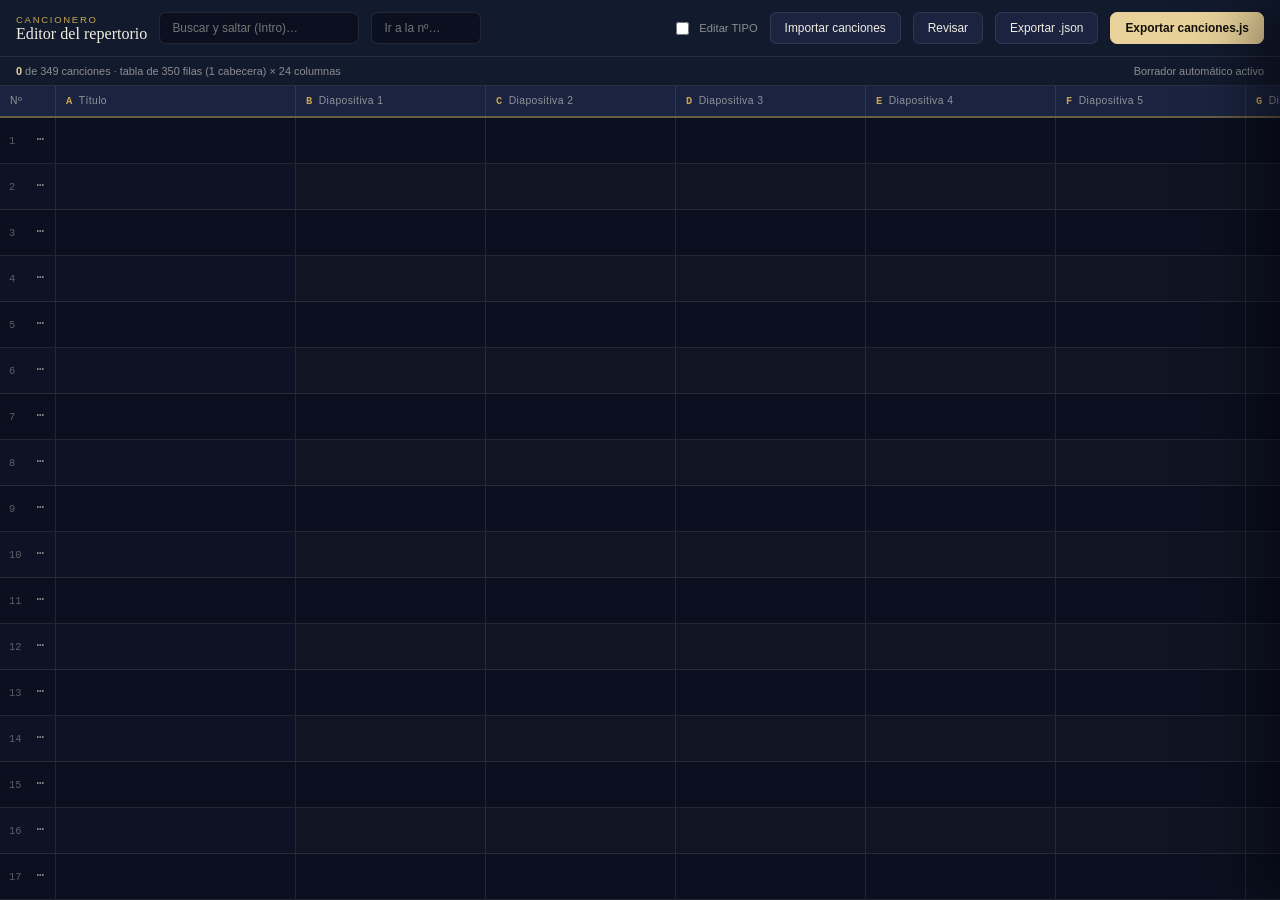
==== editor.html @ 3f7a2bd8 "Add files via upload" ====
<!DOCTYPE html>
<html lang="es">
<head>
<meta charset="utf-8">
<meta name="viewport" content="width=device-width, initial-scale=1">
<title>Editor del repertorio · Cancionero</title>
<link rel="stylesheet" href="css/editor.css">
</head>
<body>

<!-- ==========================================================================
     BARRA SUPERIOR
     ========================================================================== -->
<header class="cabecera">
  <h1 class="cabecera__titulo">
    <small>Cancionero</small>
    Editor del repertorio
  </h1>

  <input class="campo" id="buscar" type="search" placeholder="Buscar y saltar (Intro)…"
         style="width: 200px" autocomplete="off" aria-label="Buscar en títulos y letras">

  <input class="campo" id="ir-fila" type="number" min="1" max="349" placeholder="Ir a la nº…"
         style="width: 110px" aria-label="Ir a la canción número">

  <span class="separador"></span>

  <label class="interruptor" title="La columna TIPO llega del archivo de datos y se conserva tal cual.">
    <input type="checkbox" id="editar-tipo"> Editar TIPO
  </label>

  <button class="boton" id="btn-importar" type="button">Importar canciones</button>
  <button class="boton" id="btn-revisar" type="button">Revisar</button>
  <button class="boton" id="btn-exportar-json" type="button">Exportar .json</button>
  <button class="boton boton--principal" id="btn-exportar-js" type="button">Exportar canciones.js</button>
</header>

<div class="aviso" id="aviso-borrador">
  <span id="aviso-borrador-texto"></span>
  <span class="separador"></span>
  <button class="boton boton--sutil boton--peligro" id="btn-vaciar-todo" type="button">Empezar de cero</button>
</div>

<div class="cabecera" style="padding: 8px 16px">
  <span class="estado" id="estado"></span>
  <span class="separador"></span>
  <span class="estado" id="guardado">Borrador automático activo</span>
</div>

<!-- ==========================================================================
     CUADRÍCULA · fila 1 = cabecera · filas 2–350 = las 349 canciones
     Solo existen en el DOM las filas visibles.
     ========================================================================== -->
<div class="rejilla" id="rejilla" tabindex="0">
  <div class="rejilla__cabecera" id="rejilla-cabecera" role="row"></div>
  <div class="rejilla__cuerpo" id="rejilla-cuerpo"></div>
</div>

<!-- ==========================================================================
     CAJÓN · edición cómoda de una canción
     ========================================================================== -->
<div class="fondo-cajon" id="fondo-cajon" data-visible="false"></div>

<aside class="cajon" id="cajon" data-abierto="false" aria-label="Edición de la canción">
  <div class="cajon__cabecera">
    <h2 class="cajon__titulo" id="cajon-titulo"></h2>
    <span class="separador"></span>
    <button class="boton boton--sutil" id="cerrar-cajon" type="button">Cerrar</button>
  </div>

  <div class="cajon__cuerpo" id="cajon-cuerpo"></div>

  <div class="cajon__pie">
    <button class="boton boton--principal" id="btn-repartir" type="button">Pegar letra y repartirla</button>
    <span class="separador"></span>
    <button class="boton boton--sutil boton--peligro" id="btn-vaciar-fila" type="button">Vaciar esta canción</button>
  </div>
</aside>

<!-- ==========================================================================
     DIÁLOGO · importar
     ========================================================================== -->
<div class="dialogo" id="dlg-importar" role="dialog" aria-labelledby="titulo-importar">
  <div class="dialogo__caja">
    <h2 class="dialogo__titulo" id="titulo-importar">Importar canciones</h2>
    <p class="dialogo__ayuda">
      Carga el <code>canciones.js</code> que ya tengas publicado, o el <code>canciones.json</code>
      exportado desde aquí. Cada canción vuelve a su número original; las que no quepan se descartan.
      <strong>Sustituye todo el contenido actual de la tabla.</strong>
    </p>

    <p><input type="file" id="archivo" accept=".js,.json,.txt"></p>
    <textarea id="texto-importado" placeholder="…o pega aquí el contenido del archivo"></textarea>
    <p class="previsualizacion" data-error="true" id="error-importar"></p>

    <div class="acciones-dialogo">
      <button class="boton boton--sutil" type="button" data-cerrar="dlg-importar">Cancelar</button>
      <button class="boton boton--principal" id="confirmar-importar" type="button">Importar y reemplazar</button>
    </div>
  </div>
</div>

<!-- ==========================================================================
     DIÁLOGO · repartir letra
     ========================================================================== -->
<div class="dialogo" id="dlg-reparto" role="dialog" aria-labelledby="titulo-reparto">
  <div class="dialogo__caja">
    <h2 class="dialogo__titulo" id="titulo-reparto">Pegar letra y repartirla</h2>
    <p class="dialogo__ayuda">
      Copia la letra completa y pégala aquí. Se reparte entre las 22 diapositivas de la canción
      abierta, y lo que ya hubiera en ellas se sustituye.
    </p>

    <textarea id="letra-pegada" placeholder="Pega aquí la letra completa…"></textarea>

    <div class="opciones">
      <label><input type="radio" name="modo" value="blanco" checked> Separar por línea en blanco</label>
      <label><input type="radio" name="modo" value="lineas"> Cada
        <input class="campo" id="lineas-por-bloque" type="number" min="1" max="12" value="4"
               style="width: 62px" aria-label="Líneas por diapositiva"> líneas</label>
      <label><input type="radio" name="modo" value="marca"> Separar por <code>---</code></label>
      <label><input type="checkbox" id="unir-sobrante" checked> Unir el sobrante en la última</label>
    </div>

    <p class="previsualizacion" id="previsualizacion"></p>

    <div class="acciones-dialogo">
      <button class="boton boton--sutil" type="button" data-cerrar="dlg-reparto">Cancelar</button>
      <button class="boton boton--principal" id="aplicar-reparto" type="button" disabled>Repartir</button>
    </div>
  </div>
</div>

<!-- ==========================================================================
     DIÁLOGO · revisión
     ========================================================================== -->
<div class="dialogo" id="dlg-revision" role="dialog" aria-labelledby="titulo-revision">
  <div class="dialogo__caja">
    <h2 class="dialogo__titulo" id="titulo-revision">Revisión antes de publicar</h2>
    <p class="dialogo__ayuda">
      Nada de esto impide exportar: son avisos para que no se cuele una canción sin título
      o una estrofa que se verá diminuta en la pantalla.
    </p>
    <ul class="informe" id="informe"></ul>
    <div class="acciones-dialogo">
      <button class="boton boton--principal" type="button" data-cerrar="dlg-revision">Entendido</button>
    </div>
  </div>
</div>

<script src="js/config.js"></script>
<script src="js/editor.js"></script>
</body>
</html>
---- css/editor.css ----
/* ============================================================================
   editor.css · Editor local del repertorio
   ----------------------------------------------------------------------------
   Es una herramienta de trabajo, no una portada: densidad alta, contraste alto
   y cero adornos. Comparte paleta con el cancionero para que se note que son
   la misma casa, pero aquí manda la cuadrícula.
   ========================================================================== */

:root {
  --noche:       #0b1020;
  --noche-2:     #121a2e;
  --noche-3:     #1a2440;
  --linea:       rgba(242, 237, 225, .10);
  --hueso:       #f2ede1;
  --hueso-tenue: rgba(242, 237, 225, .55);
  --laton:       #c9a44c;
  --laton-claro: #e8d29a;
  --menta:       #7cb9a4;
  --alerta:      #e08a6a;

  --display: "Iowan Old Style", "Palatino Linotype", Palatino, Georgia, serif;
  --interfaz: "Segoe UI", Inter, -apple-system, BlinkMacSystemFont, Arial, sans-serif;
  --mono: "SFMono-Regular", Consolas, "Liberation Mono", Menlo, monospace;

  /* Medidas de la cuadrícula (las lee también el JavaScript). */
  --w-num: 56px;
  --w-titulo: 240px;
  --w-diapo: 190px;
  --w-tipo: 104px;
  --alto-fila: 46px;
}

*, *::before, *::after { box-sizing: border-box; }

html, body {
  margin: 0;
  height: 100%;
  background: var(--noche);
  color: var(--hueso);
  font-family: var(--interfaz);
  font-size: 14px;
  -webkit-font-smoothing: antialiased;
}

body { display: flex; flex-direction: column; overflow: hidden; }

:focus-visible { outline: 2px solid var(--laton-claro); outline-offset: 1px; }

/* ------------------------------------------------------------ Cabecera -- */
.cabecera {
  display: flex;
  align-items: center;
  gap: 12px;
  flex-wrap: wrap;
  padding: 12px 16px;
  border-bottom: 1px solid var(--linea);
  background: var(--noche-2);
}

.cabecera__titulo {
  font-family: var(--display);
  font-size: 1.15rem;
  font-weight: 400;
  margin: 0;
  white-space: nowrap;
}
.cabecera__titulo small {
  display: block;
  font-family: var(--interfaz);
  font-size: .68rem;
  letter-spacing: .18em;
  text-transform: uppercase;
  color: var(--laton);
}

.separador { flex: 1; }

/* -------------------------------------------------------------- Botones -- */
.boton {
  font: inherit;
  font-size: .85rem;
  color: var(--hueso);
  background: var(--noche-3);
  border: 1px solid var(--linea);
  border-radius: 7px;
  padding: 8px 14px;
  cursor: pointer;
  white-space: nowrap;
  transition: background .15s, border-color .15s;
}
.boton:hover { background: #24304f; border-color: rgba(242, 237, 225, .25); }
.boton--principal {
  background: var(--laton-claro);
  border-color: var(--laton-claro);
  color: #14100a;
  font-weight: 600;
}
.boton--principal:hover { background: #f2e0b4; }
.boton--sutil { background: transparent; }
.boton--peligro { color: var(--alerta); }

.campo {
  font: inherit;
  font-size: .85rem;
  color: var(--hueso);
  background: var(--noche);
  border: 1px solid var(--linea);
  border-radius: 7px;
  padding: 8px 12px;
}
.campo:focus { border-color: rgba(201, 164, 76, .6); }

.interruptor {
  display: inline-flex;
  align-items: center;
  gap: 7px;
  font-size: .8rem;
  color: var(--hueso-tenue);
  cursor: pointer;
  user-select: none;
}

/* ----------------------------------------------------------- Avisos ----- */
.aviso {
  display: none;
  align-items: center;
  gap: 12px;
  padding: 10px 16px;
  font-size: .85rem;
  background: rgba(201, 164, 76, .12);
  border-bottom: 1px solid rgba(201, 164, 76, .3);
}
.aviso[data-visible="true"] { display: flex; }
.aviso--error { background: rgba(224, 138, 106, .14); border-bottom-color: rgba(224, 138, 106, .4); }

.estado {
  font-size: .78rem;
  color: var(--hueso-tenue);
  font-variant-numeric: tabular-nums;
}
.estado strong { color: var(--laton-claro); font-weight: 600; }

/* =========================================================== Cuadrícula == */
.rejilla {
  flex: 1;
  overflow: auto;
  position: relative;
  scrollbar-color: #33405f var(--noche);
}

/* Fila 1 del documento: la cabecera. Se queda pegada arriba. */
.rejilla__cabecera {
  position: sticky;
  top: 0;
  z-index: 3;
  display: grid;
  grid-template-columns: var(--plantilla-cols);
  width: max-content;
  min-width: 100%;
  background: var(--noche-3);
  border-bottom: 2px solid rgba(201, 164, 76, .45);
}

.celda-cabecera {
  padding: 9px 10px;
  font-size: .74rem;
  letter-spacing: .04em;
  color: var(--hueso-tenue);
  border-right: 1px solid var(--linea);
  overflow: hidden;
  white-space: nowrap;
  text-overflow: ellipsis;
}
.celda-cabecera b {
  color: var(--laton);
  font-family: var(--mono);
  font-weight: 700;
  margin-right: 6px;
}
.celda-cabecera--fija {
  position: sticky;
  z-index: 4;
  background: var(--noche-3);
}

/* Cuerpo virtualizado: solo existen en el DOM las filas visibles. */
.rejilla__cuerpo {
  position: relative;
  width: max-content;
  min-width: 100%;
}

.fila {
  position: absolute;
  left: 0;
  display: grid;
  grid-template-columns: var(--plantilla-cols);
  height: var(--alto-fila);
  width: max-content;
  min-width: 100%;
  border-bottom: 1px solid var(--linea);
}
/* El rayado va por número de fila, no por posición en el DOM: las filas se
   crean y destruyen al desplazarse, así que nth-child daría un patrón loco. */
.fila[data-par="true"] { background: rgba(255, 255, 255, .018); }
.fila[data-con-contenido="true"] .celda-num { color: var(--laton); }
.fila[data-resaltada="true"] { background: rgba(201, 164, 76, .14); }

.celda {
  border-right: 1px solid var(--linea);
  display: flex;
  align-items: stretch;
  min-width: 0;
}

/* Las dos primeras columnas se quedan a la vista al desplazarse en horizontal. */
.celda--fija { position: sticky; z-index: 2; background: var(--noche); }
.fila[data-par="true"] .celda--fija { background: #0d1324; }

/* Un único sitio donde se decide dónde se pega cada columna fija.
   Lo usan tanto la cabecera como las filas, así que nunca se descuadran. */
.pegada-0 { left: 0; }
.pegada-1 { left: var(--w-num); }

.celda-num {
  align-items: center;
  justify-content: space-between;
  padding: 0 6px 0 9px;
  font-family: var(--mono);
  font-size: .74rem;
  color: rgba(242, 237, 225, .35);
}

.abrir-fila {
  font: inherit;
  font-size: .9rem;
  line-height: 1;
  color: var(--hueso-tenue);
  background: none;
  border: 0;
  padding: 4px 5px;
  border-radius: 5px;
  cursor: pointer;
}
.abrir-fila:hover { color: var(--laton-claro); background: rgba(255, 255, 255, .07); }

/* Campos de la cuadrícula: sin bordes propios, la rejilla ya los dibuja. */
.entrada, .entrada-multilinea {
  width: 100%;
  border: 0;
  background: transparent;
  color: var(--hueso);
  font: inherit;
  padding: 6px 9px;
  resize: none;
}
.entrada:focus, .entrada-multilinea:focus {
  outline: 0;
  background: rgba(201, 164, 76, .12);
  box-shadow: inset 0 0 0 1px rgba(201, 164, 76, .6);
}
.entrada-multilinea {
  font-size: .8rem;
  line-height: 1.35;
  white-space: pre;
  overflow: hidden;
}
.entrada-multilinea:focus { overflow: auto; }

.entrada--titulo { font-family: var(--display); font-size: .95rem; }

.celda-tipo {
  align-items: center;
  justify-content: center;
  font-size: .72rem;
  letter-spacing: .08em;
  text-transform: uppercase;
  color: var(--hueso-tenue);
}
.celda-tipo[data-tipo="1"] { color: var(--laton); }
.celda-tipo[data-tipo="2"] { color: var(--menta); }
.celda-tipo select {
  font: inherit;
  font-size: .78rem;
  color: inherit;
  background: var(--noche-3);
  border: 1px solid var(--linea);
  border-radius: 5px;
  padding: 3px 5px;
}

/* ================================================================ Cajón == */
.cajon {
  position: fixed;
  inset: 0 0 0 auto;
  width: min(720px, 100%);
  z-index: 20;
  background: var(--noche-2);
  border-left: 1px solid var(--linea);
  box-shadow: -24px 0 60px rgba(0, 0, 0, .5);
  transform: translateX(100%);
  transition: transform .22s ease;
  display: flex;
  flex-direction: column;
}
.cajon[data-abierto="true"] { transform: none; }

.cajon__cabecera {
  display: flex;
  align-items: center;
  gap: 10px;
  padding: 14px 18px;
  border-bottom: 1px solid var(--linea);
}
.cajon__titulo { font-family: var(--display); font-size: 1.05rem; margin: 0; }
.cajon__cuerpo { flex: 1; overflow: auto; padding: 18px; }
.cajon__pie {
  display: flex;
  gap: 10px;
  padding: 14px 18px;
  border-top: 1px solid var(--linea);
}

.bloque-diapo { margin-bottom: 14px; }
.bloque-diapo label {
  display: block;
  font-size: .72rem;
  letter-spacing: .12em;
  text-transform: uppercase;
  color: var(--laton);
  margin-bottom: 5px;
}
.bloque-diapo textarea {
  width: 100%;
  min-height: 72px;
  font: inherit;
  line-height: 1.45;
  color: var(--hueso);
  background: var(--noche);
  border: 1px solid var(--linea);
  border-radius: 7px;
  padding: 9px 11px;
  resize: vertical;
}
.bloque-diapo textarea:focus { border-color: rgba(201, 164, 76, .6); }

.fondo-cajon {
  position: fixed;
  inset: 0;
  z-index: 19;
  background: rgba(4, 6, 12, .6);
  display: none;
}
.fondo-cajon[data-visible="true"] { display: block; }

/* ============================================================== Diálogo == */
.dialogo {
  position: fixed;
  inset: 0;
  z-index: 30;
  display: none;
  place-items: center;
  padding: 24px;
  background: rgba(4, 6, 12, .72);
}
.dialogo[data-abierto="true"] { display: grid; }

.dialogo__caja {
  width: min(760px, 100%);
  max-height: 90vh;
  overflow: auto;
  background: var(--noche-2);
  border: 1px solid var(--linea);
  border-radius: 12px;
  padding: 22px;
}
.dialogo__titulo { font-family: var(--display); font-size: 1.25rem; margin: 0 0 6px; }
.dialogo__ayuda { color: var(--hueso-tenue); margin: 0 0 16px; line-height: 1.55; }

.dialogo textarea {
  width: 100%;
  min-height: 220px;
  font-family: var(--mono);
  font-size: .82rem;
  line-height: 1.5;
  color: var(--hueso);
  background: var(--noche);
  border: 1px solid var(--linea);
  border-radius: 8px;
  padding: 12px;
  resize: vertical;
}

.opciones {
  display: flex;
  flex-wrap: wrap;
  gap: 16px;
  align-items: center;
  margin: 14px 0;
  font-size: .85rem;
  color: var(--hueso-tenue);
}
.opciones label { display: inline-flex; align-items: center; gap: 6px; cursor: pointer; }

.previsualizacion {
  margin: 12px 0 0;
  font-size: .82rem;
  color: var(--laton-claro);
  font-variant-numeric: tabular-nums;
}
.previsualizacion[data-error="true"] { color: var(--alerta); }

.acciones-dialogo { display: flex; gap: 10px; justify-content: flex-end; margin-top: 18px; }

/* ============================================================= Informe === */
.informe { list-style: none; margin: 0; padding: 0; font-size: .85rem; line-height: 1.7; }
.informe li { padding-left: 20px; position: relative; }
.informe li::before { content: "·"; position: absolute; left: 6px; color: var(--laton); }
.informe li[data-nivel="error"]::before { content: "!"; color: var(--alerta); }

/* ============================================================== Ayuda ==== */
kbd {
  font-family: var(--mono);
  font-size: .78em;
  background: var(--noche-3);
  border: 1px solid var(--linea);
  border-bottom-width: 2px;
  border-radius: 4px;
  padding: 1px 5px;
}
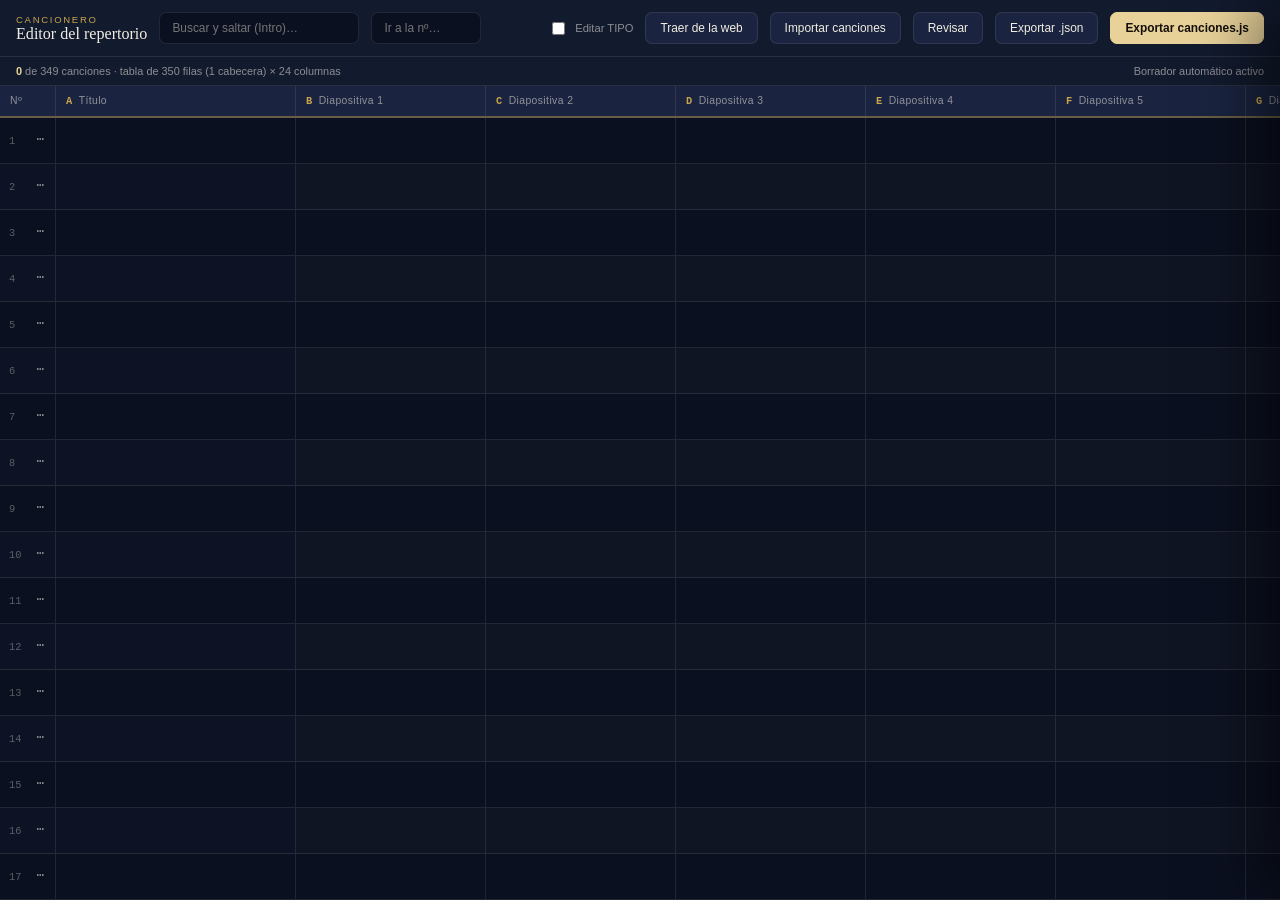
==== commit 5fc2a337: "Add files via upload" ====
--- a/editor.html
+++ b/editor.html
@@ -29,6 +29,7 @@
     <input type="checkbox" id="editar-tipo"> Editar TIPO
   </label>
 
+  <button class="boton" id="btn-web" type="button">Traer de la web</button>
   <button class="boton" id="btn-importar" type="button">Importar canciones</button>
   <button class="boton" id="btn-revisar" type="button">Revisar</button>
   <button class="boton" id="btn-exportar-json" type="button">Exportar .json</button>
@@ -91,6 +92,21 @@
 
     <p><input type="file" id="archivo" accept=".js,.json,.txt"></p>
     <textarea id="texto-importado" placeholder="…o pega aquí el contenido del archivo"></textarea>
+
+    <div class="opciones">
+      <label><input type="radio" name="modo-import" value="reemplazar" checked>
+        Reemplazar toda la tabla</label>
+      <label><input type="radio" name="modo-import" value="anadir">
+        Añadir a lo que ya hay</label>
+      <label><input type="checkbox" id="marcar-ambas" checked>
+        Si el título ya existe con otro TIPO, marcarlo como <strong>3 · Ambas</strong></label>
+    </div>
+
+    <p class="dialogo__ayuda" style="margin: 0">
+      Para juntar los dos cancioneros: importa primero el Dominical reemplazando, y después
+      el de Santa Cena <strong>añadiendo</strong>. Lo que esté en las dos páginas queda como Ambas.
+    </p>
+
     <p class="previsualizacion" data-error="true" id="error-importar"></p>
 
     <div class="acciones-dialogo">
@@ -148,6 +164,212 @@
   </div>
 </div>
 
+<!-- ==========================================================================
+     DIÁLOGO · traer del cancionero web
+     ========================================================================== -->
+<div class="dialogo" id="dlg-web" role="dialog" aria-labelledby="titulo-web">
+  <div class="dialogo__caja">
+    <h2 class="dialogo__titulo" id="titulo-web">Traer las letras del cancionero web</h2>
+    <p class="dialogo__ayuda">
+      Este código lee la página que tengas abierta y descarga un <code>.json</code> con todas
+      sus canciones ya repartidas en diapositivas. <strong>Se ejecuta en tu navegador, sobre
+      tu propia web</strong>: nada sale de tu ordenador.
+    </p>
+
+    <ol class="pasos">
+      <li>Abre la página del cancionero (la de <strong>Dominical</strong> o la de <strong>Santa Cena</strong>).</li>
+      <li>Pulsa <kbd>F12</kbd> y ve a la pestaña <strong>Console</strong>. Si pide confirmación
+          para pegar, escribe <code>allow pasting</code> y pulsa <kbd>Intro</kbd>.</li>
+      <li>Pega el código de abajo y pulsa <kbd>Intro</kbd>. Se descargará el archivo.</li>
+      <li>Vuelve aquí, pulsa <strong>Importar canciones</strong> y carga ese archivo.</li>
+    </ol>
+
+    <div class="opciones">
+      <label>TIPO de la página que vas a leer:
+        <select class="campo" id="tipo-extractor">
+          <option value="1" selected>1 · Dominical</option>
+          <option value="2">2 · Santa Cena</option>
+        </select>
+      </label>
+      <label><input type="checkbox" id="quitar-marcas" checked>
+        Quitar las marcas de repetición <code>//…//</code></label>
+    </div>
+
+    <pre class="codigo" id="codigo-listo"></pre>
+
+    <div class="acciones-dialogo">
+      <button class="boton boton--sutil" type="button" data-cerrar="dlg-web">Cerrar</button>
+      <button class="boton boton--principal" id="copiar-codigo" type="button">Copiar el código</button>
+    </div>
+  </div>
+</div>
+
+<!-- ==========================================================================
+     EXTRACTOR
+     --------------------------------------------------------------------------
+     No es un script de esta página: es el texto que se copia y se pega en la
+     consola del navegador estando en el cancionero web. Vive aquí, en un
+     bloque de texto plano, para poder leerlo y corregirlo como código normal
+     en vez de como una cadena llena de escapes.
+
+     Las dos primeras líneas las reescribe editor.js según lo que elijas arriba.
+     ========================================================================== -->
+<script id="codigo-extractor" type="text/plain">
+(function extraerCancionero() {
+  'use strict';
+
+  var TIPO = 1;                  // 1 = Dominical · 2 = Santa Cena
+  var QUITAR_MARCAS = true;      // //estribillo// y /repetir/
+  var MAX_DIAPOS = 22;
+
+  /* Los títulos de Google Sites son encabezados con un ancla propia
+     (id="h.xxxxx"). Cada canción va desde su ancla hasta la siguiente. */
+  var anclas = Array.prototype.slice.call(document.querySelectorAll('[id^="h."]'));
+  if (!anclas.length) {
+    console.error('Aquí no hay ningún cancionero: abre la página de las canciones.');
+    return;
+  }
+
+  /* Texto de un trozo del documento respetando los saltos de línea de los
+     bloques. innerText haría lo mismo, pero depende de que el navegador haya
+     calculado el diseño y aquí trabajamos sobre fragmentos sueltos. */
+  var BLOQUES = /^(P|DIV|H1|H2|H3|H4|H5|H6|LI|TR|SECTION|ARTICLE|BLOCKQUOTE)$/;
+
+  function textoDe(raiz) {
+    var salida = '';
+    (function recorrer(nodo) {
+      if (nodo.nodeType === 3) { salida += nodo.nodeValue; return; }
+      /* 1 = elemento, 11 = fragmento. El fragmento es la raíz que devuelve
+         cloneContents(): si no se le deja pasar, no se recorre nada. */
+      if (nodo.nodeType !== 1 && nodo.nodeType !== 11) { return; }
+      var etiqueta = nodo.tagName || '';
+      if (etiqueta === 'SCRIPT' || etiqueta === 'STYLE') { return; }
+      if (etiqueta === 'BR') { salida += '\n'; return; }
+      var esBloque = BLOQUES.test(etiqueta);
+      if (esBloque && salida && salida.charAt(salida.length - 1) !== '\n') { salida += '\n'; }
+      for (var i = 0; i < nodo.childNodes.length; i++) { recorrer(nodo.childNodes[i]); }
+      if (esBloque) { salida += '\n'; }
+    })(raiz);
+    return salida;
+  }
+
+  function trozoEntre(desde, hasta) {
+    var rango = document.createRange();
+    rango.setStartAfter(desde);
+    if (hasta) { rango.setEndBefore(hasta); }
+    else { rango.setEnd(document.body, document.body.childNodes.length); }
+    return textoDe(rango.cloneContents());
+  }
+
+  function limpiar(texto) {
+    var t = String(texto).replace(/\r\n/g, '\n').replace(/\u00a0/g, ' ');
+    if (QUITAR_MARCAS) { t = t.replace(/\/{1,4}/g, ''); }
+
+    /* En la web hay canciones escritas de corrido, con dos o más espacios
+       donde debería haber un salto de línea. Si se aplastan como espacio
+       normal, la canción entera acaba en una sola diapositiva ilegible. */
+    t = t.replace(/[ \t]{2,}/g, '\n');
+
+    return t
+      .split('\n')
+      .map(function (linea) { return linea.trim(); })
+      .join('\n')
+      .replace(/\n{3,}/g, '\n\n')
+      .trim();
+  }
+
+  /* Reparto en diapositivas.
+     Lo normal es que las estrofas vayan separadas por una línea en blanco. Lo
+     que manda para cortar no son los caracteres sino las líneas: proyectada a
+     diez metros, una diapositiva aguanta unas seis u ocho líneas y ni una más.
+     Los bloques que se pasan se subdividen en trozos parejos y la canción
+     queda marcada para repasar. */
+  var MAX_LINEAS = 8;
+  var LINEAS_IDEALES = 4;
+
+  function partirBloque(bloque) {
+    var lineas = bloque.split('\n').filter(function (l) { return l.trim(); });
+    if (lineas.length <= MAX_LINEAS) { return [bloque]; }
+
+    var trozos = Math.ceil(lineas.length / LINEAS_IDEALES);
+    var tamano = Math.ceil(lineas.length / trozos);     // reparto parejo, sin colas de una línea
+    var salida = [];
+    for (var i = 0; i < lineas.length; i += tamano) {
+      salida.push(lineas.slice(i, i + tamano).join('\n'));
+    }
+    return salida;
+  }
+
+  function repartir(texto) {
+    var brutos = texto.split(/\n\s*\n+/)
+      .map(function (b) { return b.trim(); })
+      .filter(function (b) { return b.length; });
+
+    var bloques = [], repasar = false;
+    brutos.forEach(function (b) {
+      var trozos = partirBloque(b);
+      if (trozos.length > 1) { repasar = true; }
+      bloques = bloques.concat(trozos);
+    });
+
+    if (bloques.length > MAX_DIAPOS) {
+      var cola = bloques.slice(MAX_DIAPOS - 1).join('\n\n');
+      bloques = bloques.slice(0, MAX_DIAPOS - 1);
+      bloques.push(cola);
+      repasar = true;
+    }
+    return { diapositivas: bloques, repasar: repasar };
+  }
+
+  var canciones = [], avisos = [], vistos = {};
+
+  anclas.forEach(function (ancla, i) {
+    var crudo = limpiar(trozoEntre(ancla, anclas[i + 1]));
+    if (!crudo) { return; }
+
+    var lineas = crudo.split('\n');
+    var titulo = (lineas.shift() || '').trim();
+    if (!titulo) { return; }
+
+    var resto = lineas.join('\n').replace(/^\n+/, '').trim();
+    if (!resto) { avisos.push(titulo + ': sin letra'); return; }
+
+    var reparto = repartir(resto);
+    if (reparto.repasar) { avisos.push(titulo + ': repasar el reparto de estrofas'); }
+
+    var clave = titulo.toLowerCase();
+    if (vistos[clave]) { avisos.push(titulo + ': el título está repetido en la página'); }
+    vistos[clave] = true;
+
+    canciones.push({
+      id: canciones.length + 1,
+      titulo: titulo,
+      tipo: TIPO,
+      diapositivas: reparto.diapositivas
+    });
+  });
+
+  var datos = { version: 1, generado: new Date().toISOString().slice(0, 10), canciones: canciones };
+  var nombre = 'canciones-tipo-' + TIPO + '.json';
+  var blob = new Blob([JSON.stringify(datos, null, 2)], { type: 'application/json' });
+  var enlace = document.createElement('a');
+  enlace.href = URL.createObjectURL(blob);
+  enlace.download = nombre;
+  document.body.appendChild(enlace);
+  enlace.click();
+  document.body.removeChild(enlace);
+
+  console.log('%c' + canciones.length + ' canciones extraídas → ' + nombre,
+              'font-size:14px;font-weight:bold');
+  console.log('Diapositivas por canción:',
+    canciones.map(function (c) { return c.titulo + ' (' + c.diapositivas.length + ')'; }).join(' · '));
+  if (avisos.length) {
+    console.warn('Para revisar en el editor (' + avisos.length + '):');
+    avisos.forEach(function (a) { console.warn('  · ' + a); });
+  }
+})();
+</script>
+
 <script src="js/config.js"></script>
 <script src="js/editor.js"></script>
 </body>
--- a/css/editor.css
+++ b/css/editor.css
@@ -412,6 +412,43 @@
 
 .acciones-dialogo { display: flex; gap: 10px; justify-content: flex-end; margin-top: 18px; }
 
+/* --- Instrucciones del extractor ---------------------------------------- */
+.pasos {
+  margin: 0 0 16px;
+  padding-left: 22px;
+  font-size: .87rem;
+  line-height: 1.75;
+  color: var(--hueso-tenue);
+}
+.pasos::marker, .pasos li::marker { color: var(--laton); }
+.pasos strong { color: var(--hueso); font-weight: 600; }
+.pasos code, .dialogo__ayuda code {
+  font-family: var(--mono);
+  font-size: .85em;
+  background: var(--noche);
+  border-radius: 4px;
+  padding: 1px 5px;
+  color: var(--laton-claro);
+}
+
+.codigo {
+  max-height: 260px;
+  overflow: auto;
+  margin: 0;
+  padding: 14px 16px;
+  font-family: var(--mono);
+  font-size: .74rem;
+  line-height: 1.5;
+  color: var(--hueso);
+  background: var(--noche);
+  border: 1px solid var(--linea);
+  border-radius: 8px;
+  white-space: pre;
+  -moz-tab-size: 2;
+  tab-size: 2;
+  user-select: all;                        /* un clic selecciona todo el bloque */
+}
+
 /* ============================================================= Informe === */
 .informe { list-style: none; margin: 0; padding: 0; font-size: .85rem; line-height: 1.7; }
 .informe li { padding-left: 20px; position: relative; }
